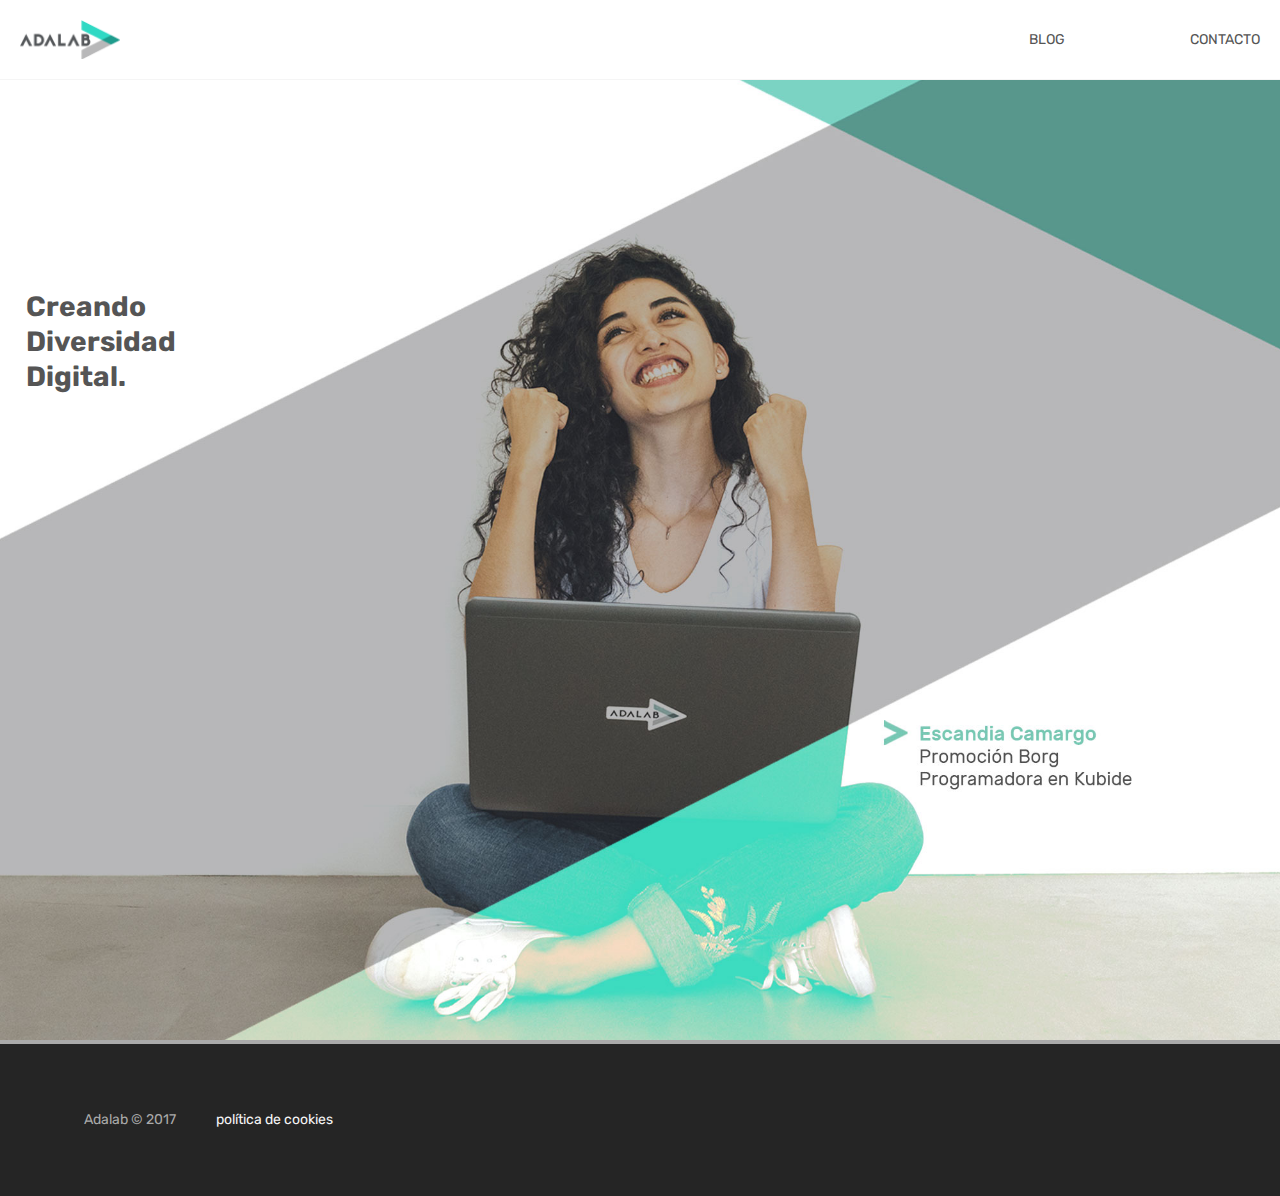
==== index.html @ b12f7b59 "problems with text size, header order and responsive" ====
<!DOCTYPE html>
<html lang="es">
<head>
  <meta charset="utf-8">
  <meta name="viewport" content="width=device-width, initial-scale=1">
  <link rel="stylesheet" href="styles/style.css">
  <link href="https://fonts.googleapis.com/css?family=Rubik:300,400,500,700" rel="stylesheet">
  <title>Versión simplificada Adalab</title>
</head>
<body>

  <div class="blank-space">
  </div>

  <header class="header">
    <a href="http://adalab.es/" target="_blank">
      <img class="small-logo" src="images/logo.png" alt="">
    </a>
    <ul class="menu-sections">
        <li class="section">blog</li>
        <li>
          <a class="section" href="form.html" target="_blank">contacto</a>
        </li>
    </ul>
  </header>

  <main>
    <div class="text">
      <h1>creando <br> diversidad <br>digital.  </h1>
    </div>

    <div class="background-image">
      <img src="images/banner_home_v3.jpeg" alt="">
    </div>
  </main>


  <footer class="footer">
    <p class="copy">Adalab &copy; 2017</p>
    <a href="http://adalab.es/politica-de-cookies/" target="_blank"><p class="cookies">política de cookies</p></a>
  </footer>

</body>
</html>
---- styles/style.css ----
* {
  box-sizing: border-box;
}
body {
  font-family: 'Rubik', sans-serif;
  font-size: 14px;
  line-height: 24px;
  color: #555555;
  margin: 0;
}
a {
  text-decoration: none;
}


.blank-space {
  background-color: white;
  width: 100%;
  margin-bottom: 80px;
}
.text {
  text-transform: capitalize;
  line-height: 2.5em;
  position: absolute;
  top: 30%;
  left: 2%;

}
img {
  width: 100%;
  min-width: 100px;
  display: block;
}
.small-logo{
  width: 100%;
}
.header {
  width: 100%;
  height: 80px;
  top: 0;
  padding: 0 20px;
  background-color: white;
  border-bottom: 0.002em solid #f5f5f5;
  position: fixed;
  display: flex;
  justify-content: space-between;
  align-items: center;
  z-index: 1;
}

.menu-sections {
  width: 100%;
  height: 50px;
  list-style: none;
  display: flex;
  align-items: center;
  margin-left: 60%;
}
.section {
  width: 100%;
  text-transform: uppercase;
  font-size: 1em;
  text-align: center;
  text-decoration: none;
  color: #555555;
}
.section:hover {
  color: #3CDBC0;
  text-decoration: underline;
}


.footer {
  background-color: #252525;
  width: 100%;
  padding: 5% 5%;
  border-top: 4px solid #aaaaaa;
  display: flex;
  flex-direction: row;
  justify-content: flex-start;
  align-items: center;
}
.copy {
  color: #aaaaaa;
  margin: 0 20px;
}
.cookies {
  color: #f5f5f5;
  margin: 0 20px;
}


.form-main {
  margin-top: 150px;
  padding: 0 40px;
}
.container-form {
  width: 100%;
  margin: 50px;
  padding: 0 30%;
  display: flex;
  flex-direction: column;
}
input,textarea {
  -webkit-appearance: none;
  -moz-appearance:    none;
  appearance:         none;
  background-color: #f5f5f5;
  border-style: none;
  border-radius: 5px;
  padding: 10px;
  margin-top: 10px;
  margin-bottom: 10px;
}

.button-send {
  background-color: #3CDBC0;
  color: white;
  text-transform: uppercase;
  font-family: 'Rubik', sans-serif;
  font-weight: bold;
  font-size: 1em;
  padding: 10px 20px;
  margin-top: 20px;
}


@media all and (max-width:900px) {
  .text {
    font-size: 0.7em;
  }

  .small-logo {
    width: 100%;
  }

  .menu-sections {
    width: 100%;
    height: 50px;
    list-style: none;
    display: flex;
    align-items: center;
    padding-left: auto;
  }
}

}

@media all and (max-width:500px) {

  .menu-sections {
    display: absolute;
    display: block;
    margin-left: 0;
    padding-left: 0;
  }
  .text {
    font-size: 0.5em;
  }

  body {
    font-size: 10px;
  }

  .small-logo {
    width: 10%;
  }

}
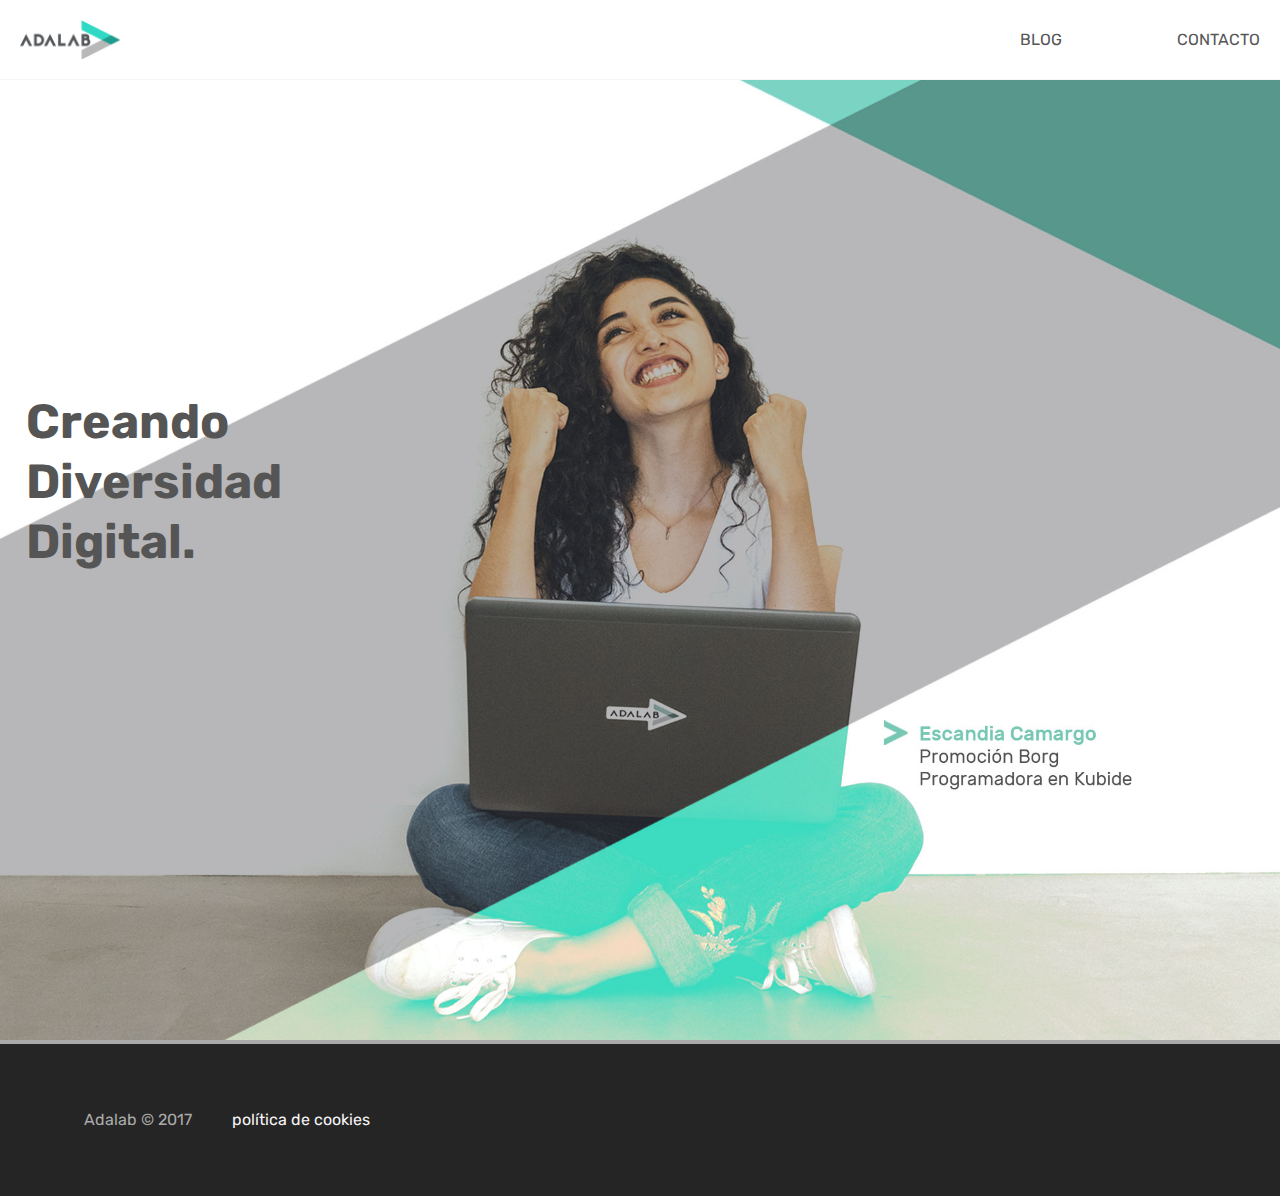
==== commit 798918c1: "responsive texts ok responsive header not working" ====
--- a/index.html
+++ b/index.html
@@ -13,15 +13,15 @@
   </div>
 
   <header class="header">
-    <a href="http://adalab.es/" target="_blank">
-      <img class="small-logo" src="images/logo.png" alt="">
-    </a>
-    <ul class="menu-sections">
-        <li class="section">blog</li>
-        <li>
-          <a class="section" href="form.html" target="_blank">contacto</a>
-        </li>
-    </ul>
+      <a href="http://adalab.es/" target="_blank">
+        <img class="small-logo" src="images/logo.png" alt="">
+      </a>
+      <ul class="menu-sections">
+          <li class="section">blog</li>
+          <li>
+            <a class="section" href="form.html" target="_blank">contacto</a>
+          </li>
+        </ul>
   </header>
 
   <main>
--- a/styles/style.css
+++ b/styles/style.css
@@ -3,7 +3,7 @@
 }
 body {
   font-family: 'Rubik', sans-serif;
-  font-size: 14px;
+  font-size: 10px;
   line-height: 24px;
   color: #555555;
   margin: 0;
@@ -22,7 +22,7 @@
   text-transform: capitalize;
   line-height: 2.5em;
   position: absolute;
-  top: 30%;
+  top: 15em;
   left: 2%;
 
 }
@@ -125,9 +125,31 @@
 }
 
 
-@media all and (max-width:900px) {
+@media all and (min-width:500px) {
+
   .text {
-    font-size: 0.7em;
+    font-size: 1.3em;
+
+  }
+
+  body {
+    font-size: 14px;
+  }
+
+  .small-logo {
+    width: 100%;
+  }
+}
+
+@media all and (min-width:900px) {
+
+  body {
+    font-size: 16px;
+  }
+
+  .text {
+    font-size: 1.5em;
+
   }
 
   .small-logo {
@@ -140,30 +162,7 @@
     list-style: none;
     display: flex;
     align-items: center;
+    justify-content: space-between;
     padding-left: auto;
   }
 }
-
-}
-
-@media all and (max-width:500px) {
-
-  .menu-sections {
-    display: absolute;
-    display: block;
-    margin-left: 0;
-    padding-left: 0;
-  }
-  .text {
-    font-size: 0.5em;
-  }
-
-  body {
-    font-size: 10px;
-  }
-
-  .small-logo {
-    width: 10%;
-  }
-
-}
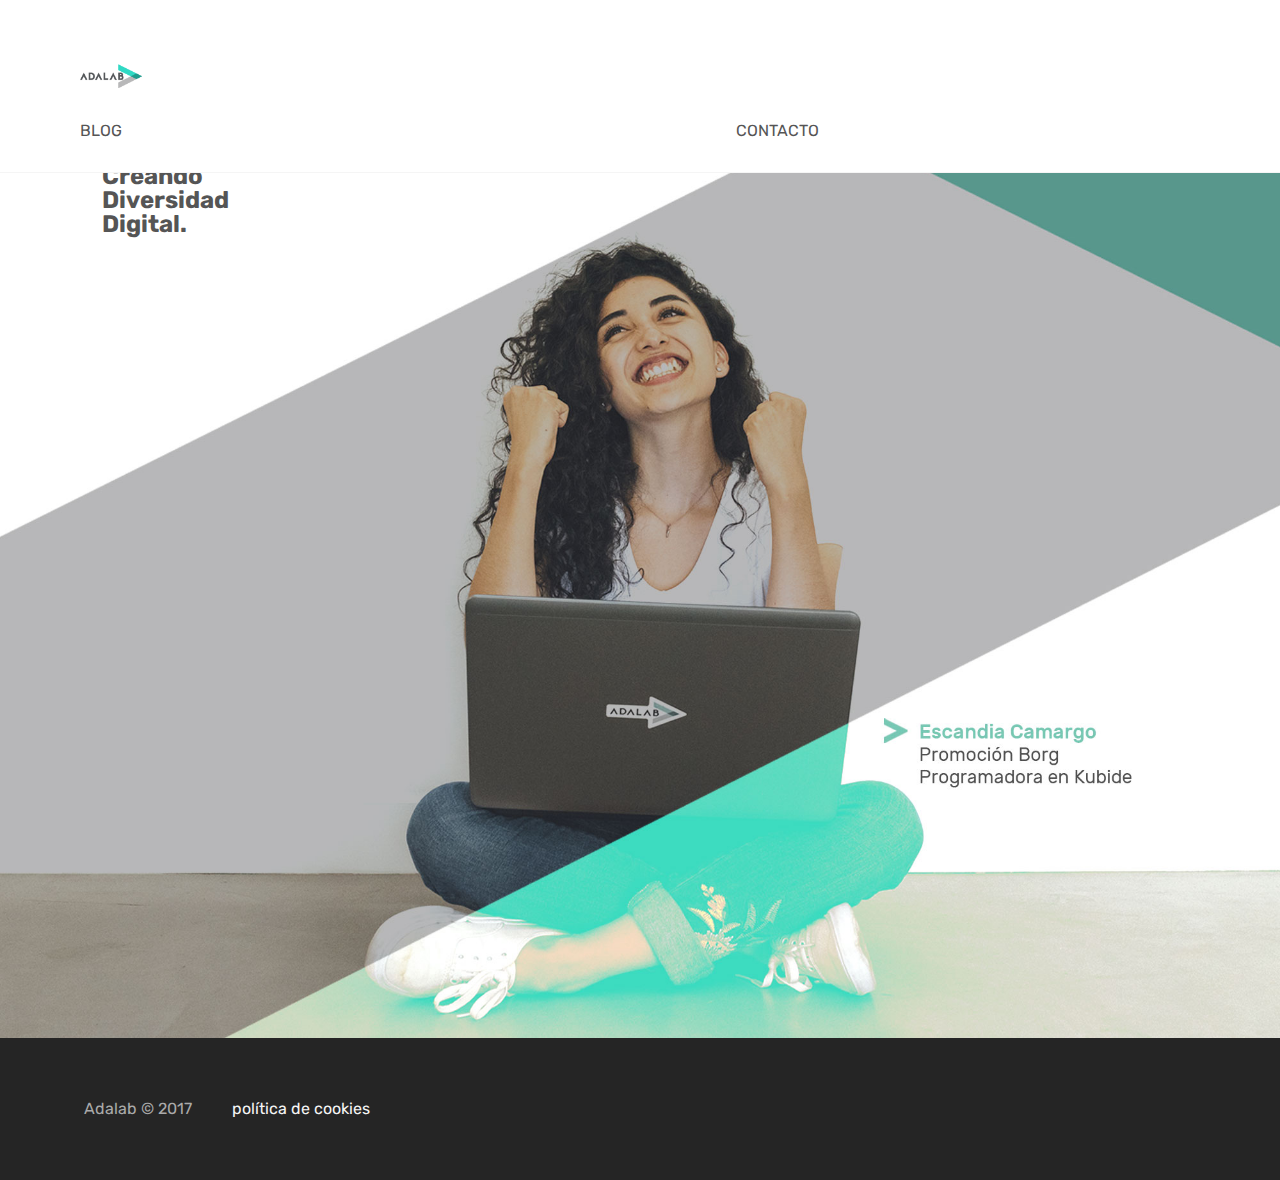
==== commit a7c44628: "mobile OK" ====
--- a/index.html
+++ b/index.html
@@ -13,24 +13,26 @@
   </div>
 
   <header class="header">
-      <a href="http://adalab.es/" target="_blank">
+    <div class="header-logo">
+      <a class="logo-link" href="http://adalab.es/" target="_blank">
         <img class="small-logo" src="images/logo.png" alt="">
       </a>
-      <ul class="menu-sections">
-          <li class="section">blog</li>
-          <li>
-            <a class="section" href="form.html" target="_blank">contacto</a>
-          </li>
-        </ul>
+    </div>
+    <ul class="menu-sections">
+      <li class="section">blog</li>
+      <li class="section">
+        <a class="section" href="form.html" target="_blank">contacto</a>
+      </li>
+    </ul>
   </header>
 
-  <main>
+  <main class="main-section">
     <div class="text">
-      <h1>creando <br> diversidad <br>digital.  </h1>
+      <p>creando<br>diversidad<br>digital.</p>
     </div>
 
     <div class="background-image">
-      <img src="images/banner_home_v3.jpeg" alt="">
+      <img class="background-image-big"src="images/banner_home_v3.jpeg" alt="">
     </div>
   </main>
 
--- a/styles/style.css
+++ b/styles/style.css
@@ -1,10 +1,11 @@
+/*estilos generales*/
 * {
   box-sizing: border-box;
 }
 body {
   font-family: 'Rubik', sans-serif;
   font-size: 10px;
-  line-height: 24px;
+  line-height: 14px;
   color: #555555;
   margin: 0;
 }
@@ -12,55 +13,60 @@
   text-decoration: none;
 }
 
-
+/*margen debajo de header*/
 .blank-space {
   background-color: white;
   width: 100%;
-  margin-bottom: 80px;
-}
-.text {
-  text-transform: capitalize;
-  line-height: 2.5em;
-  position: absolute;
-  top: 15em;
-  left: 2%;
-
-}
-img {
-  width: 100%;
-  min-width: 100px;
-  display: block;
-}
-.small-logo{
-  width: 100%;
-}
+  margin-bottom: 78px;
+}
+
+/*clase header general*/
 .header {
   width: 100%;
-  height: 80px;
+  height: auto;
   top: 0;
-  padding: 0 20px;
+  padding: 0;
   background-color: white;
   border-bottom: 0.002em solid #f5f5f5;
   position: fixed;
   display: flex;
-  justify-content: space-between;
-  align-items: center;
+  flex-grow: 0;
+  flex-direction: column;
+  justify-content: flex-start;
   z-index: 1;
 }
 
+/*clase contenedor logo adalab*/
+.header-logo {
+  margin: 0;
+  margin-left: 5%;
+  margin-top: 5%;
+  padding-left: 1em;
+  align-self: flex-start;
+}
+
+/*clase logo adalab*/
+.small-logo{
+  max-width: 30%;
+}
+
+/*clase contenedor ul*/
 .menu-sections {
   width: 100%;
-  height: 50px;
+  height: auto;
+  padding-left: 0;
+  margin-left: 5%;
+}
+
+/*clase li*/
+.section {
+  width: 100%;
+  display: inline;
   list-style: none;
-  display: flex;
-  align-items: center;
-  margin-left: 60%;
-}
-.section {
-  width: 100%;
+  padding-left: 1em;
+  margin-left: 0;
   text-transform: uppercase;
   font-size: 1em;
-  text-align: center;
   text-decoration: none;
   color: #555555;
 }
@@ -69,31 +75,59 @@
   text-decoration: underline;
 }
 
-
+/*clase general main*/
+.main-section {
+  flex-grow: 1;
+}
+
+/*clase texto encima foto*/
+.text {
+  text-transform: capitalize;
+  font-size: 1.5em;
+  font-weight: bold;
+  line-height: 1em;
+  position: absolute;
+  top: 140px;
+  left: 8%;
+}
+
+/*clase foto fondo*/
+.background-image-big {
+  width: 100%;
+  min-width: 100px;
+  display: block;
+}
+
+/*clase footer*/
 .footer {
   background-color: #252525;
   width: 100%;
   padding: 5% 5%;
-  border-top: 4px solid #aaaaaa;
   display: flex;
   flex-direction: row;
   justify-content: flex-start;
   align-items: center;
 }
+
+/*clase p copyright*/
 .copy {
   color: #aaaaaa;
   margin: 0 20px;
 }
+
+/*clase p enlace a cookies*/
 .cookies {
   color: #f5f5f5;
   margin: 0 20px;
 }
 
-
+/*clase p texto inicial formulario*/
 .form-main {
   margin-top: 150px;
   padding: 0 40px;
 }
+
+/*clase contenedor formulario*/
 .container-form {
   width: 100%;
   margin: 50px;
@@ -101,6 +135,8 @@
   display: flex;
   flex-direction: column;
 }
+
+/*clase estilos generales formulario*/
 input,textarea {
   -webkit-appearance: none;
   -moz-appearance:    none;
@@ -113,6 +149,7 @@
   margin-bottom: 10px;
 }
 
+/*clase estilos especificos boton enviar*/
 .button-send {
   background-color: #3CDBC0;
   color: white;
@@ -124,7 +161,7 @@
   margin-top: 20px;
 }
 
-
+/*responsive*/
 @media all and (min-width:500px) {
 
   .text {
@@ -161,8 +198,9 @@
     height: 50px;
     list-style: none;
     display: flex;
+    flex-direction: row;
     align-items: center;
-    justify-content: space-between;
+    justify-content: flex-start;
     padding-left: auto;
   }
 }
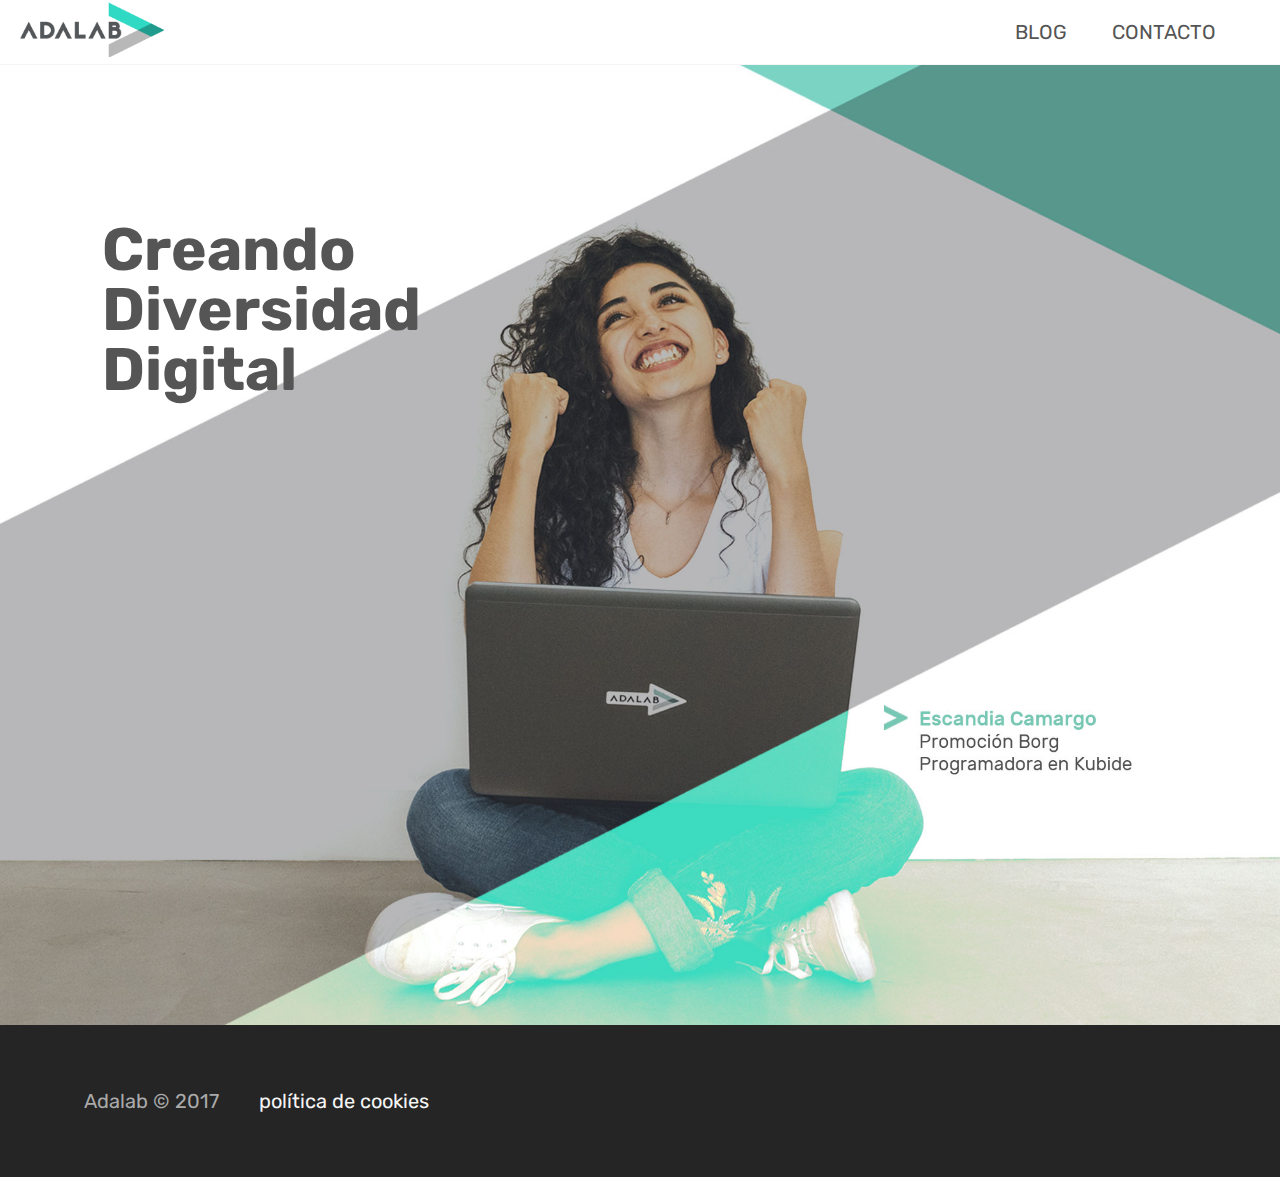
==== commit 6bedb91b: "home ok (with responsive) header of form site working strange" ====
--- a/index.html
+++ b/index.html
@@ -18,6 +18,7 @@
         <img class="small-logo" src="images/logo.png" alt="">
       </a>
     </div>
+
     <ul class="menu-sections">
       <li class="section">blog</li>
       <li class="section">
@@ -28,7 +29,7 @@
 
   <main class="main-section">
     <div class="text">
-      <p>creando<br>diversidad<br>digital.</p>
+      <p>creando<br>diversidad<br>digital</p>
     </div>
 
     <div class="background-image">
--- a/styles/style.css
+++ b/styles/style.css
@@ -5,7 +5,7 @@
 body {
   font-family: 'Rubik', sans-serif;
   font-size: 10px;
-  line-height: 14px;
+
   color: #555555;
   margin: 0;
 }
@@ -38,24 +38,21 @@
 
 /*clase contenedor logo adalab*/
 .header-logo {
-  margin: 0;
   margin-left: 5%;
   margin-top: 5%;
   padding-left: 1em;
-  align-self: flex-start;
 }
 
 /*clase logo adalab*/
-.small-logo{
+.small-logo {
   max-width: 30%;
 }
 
 /*clase contenedor ul*/
 .menu-sections {
-  width: 100%;
   height: auto;
-  padding-left: 0;
-  margin-left: 5%;
+  padding-left: 5%;
+  padding-right: 5%;
 }
 
 /*clase li*/
@@ -64,7 +61,6 @@
   display: inline;
   list-style: none;
   padding-left: 1em;
-  margin-left: 0;
   text-transform: uppercase;
   font-size: 1em;
   text-decoration: none;
@@ -129,7 +125,6 @@
 
 /*clase contenedor formulario*/
 .container-form {
-  width: 100%;
   margin: 50px;
   padding: 0 30%;
   display: flex;
@@ -163,44 +158,49 @@
 
 /*responsive*/
 @media all and (min-width:500px) {
-
-  .text {
-    font-size: 1.3em;
-
-  }
-
-  body {
-    font-size: 14px;
-  }
-
-  .small-logo {
-    width: 100%;
-  }
-}
-
-@media all and (min-width:900px) {
-
+  /*cambios letras más grandes y posicion*/
   body {
     font-size: 16px;
   }
-
   .text {
-    font-size: 1.5em;
-
-  }
-
-  .small-logo {
-    width: 100%;
-  }
-
-  .menu-sections {
-    width: 100%;
-    height: 50px;
-    list-style: none;
+    font-size: 1.8em;
+    top: 160px;
+  }
+  /*cambios secciones arriba a la derecha*/
+  .header {
+    height: 65px;
     display: flex;
     flex-direction: row;
     align-items: center;
-    justify-content: flex-start;
-    padding-left: auto;
-  }
-}
+    flex-wrap: wrap;
+    justify-content: space-between;
+  }
+  /*cambios logo*/
+  .small-logo{
+    max-width: 50%;
+  }
+  .header-logo {
+    margin: 0;
+    align-self: center;
+  }
+  /*cambios altura margen bottom div*/
+  .blank-space {
+    margin-bottom: 65px;
+  }
+}
+
+
+@media all and (min-width:900px) {
+
+  /*cambios letras más grandes y posicion*/
+  body {
+    font-size: 20px;
+  }
+  .text {
+    font-size: 3em;
+  }
+  /*cambios logo*/
+  .small-logo {
+    max-width: 70%;
+  }
+}
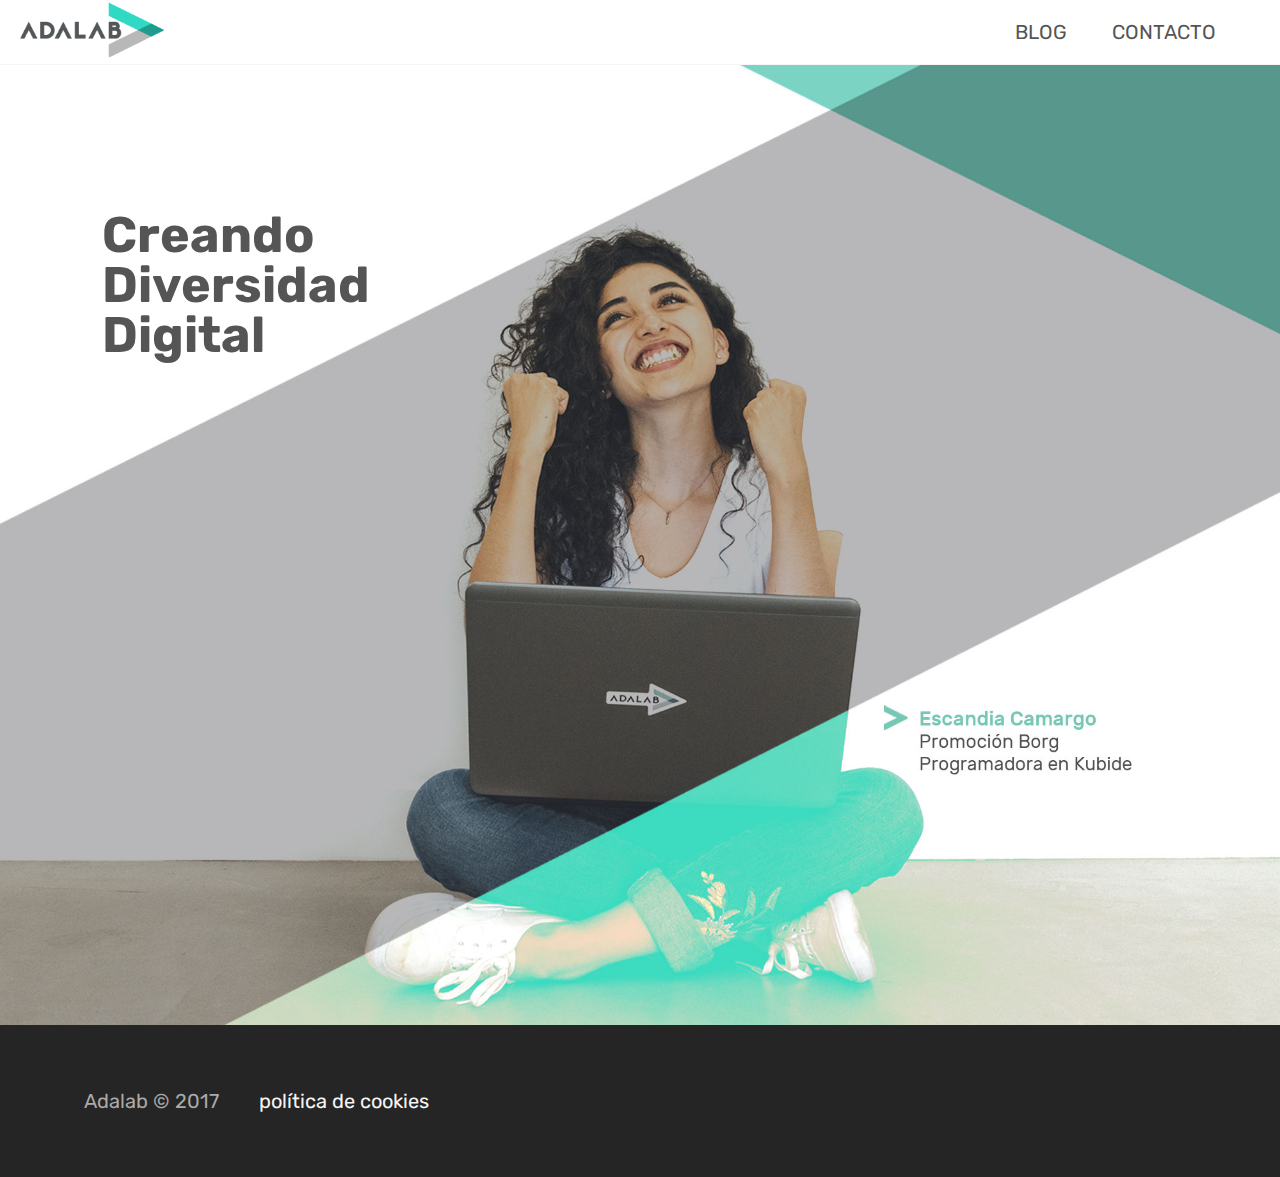
==== commit cc3caee2: "name img alt" ====
--- a/index.html
+++ b/index.html
@@ -15,7 +15,7 @@
   <header class="header">
     <div class="header-logo">
       <a class="logo-link" href="http://adalab.es/" target="_blank">
-        <img class="small-logo" src="images/logo.png" alt="">
+        <img class="small-logo" src="images/logo.png" alt="logo de adalab">
       </a>
     </div>
 
@@ -33,7 +33,7 @@
     </div>
 
     <div class="background-image">
-      <img class="background-image-big"src="images/banner_home_v3.jpeg" alt="">
+      <img class="background-image-big"src="images/banner_home_v3.jpeg" alt="imagen principal">
     </div>
   </main>
 
--- a/styles/style.css
+++ b/styles/style.css
@@ -5,7 +5,6 @@
 body {
   font-family: 'Rubik', sans-serif;
   font-size: 10px;
-
   color: #555555;
   margin: 0;
 }
@@ -119,14 +118,14 @@
 
 /*clase p texto inicial formulario*/
 .form-main {
-  margin-top: 150px;
-  padding: 0 40px;
+  margin-top: 110px;
+  padding: 0 5%;
 }
 
 /*clase contenedor formulario*/
 .container-form {
-  margin: 50px;
-  padding: 0 30%;
+  margin: 3%;
+  padding: 0 20%;
   display: flex;
   flex-direction: column;
 }
@@ -197,10 +196,11 @@
     font-size: 20px;
   }
   .text {
-    font-size: 3em;
+    font-size: 2.5em;
   }
   /*cambios logo*/
   .small-logo {
     max-width: 70%;
   }
-}
+
+}
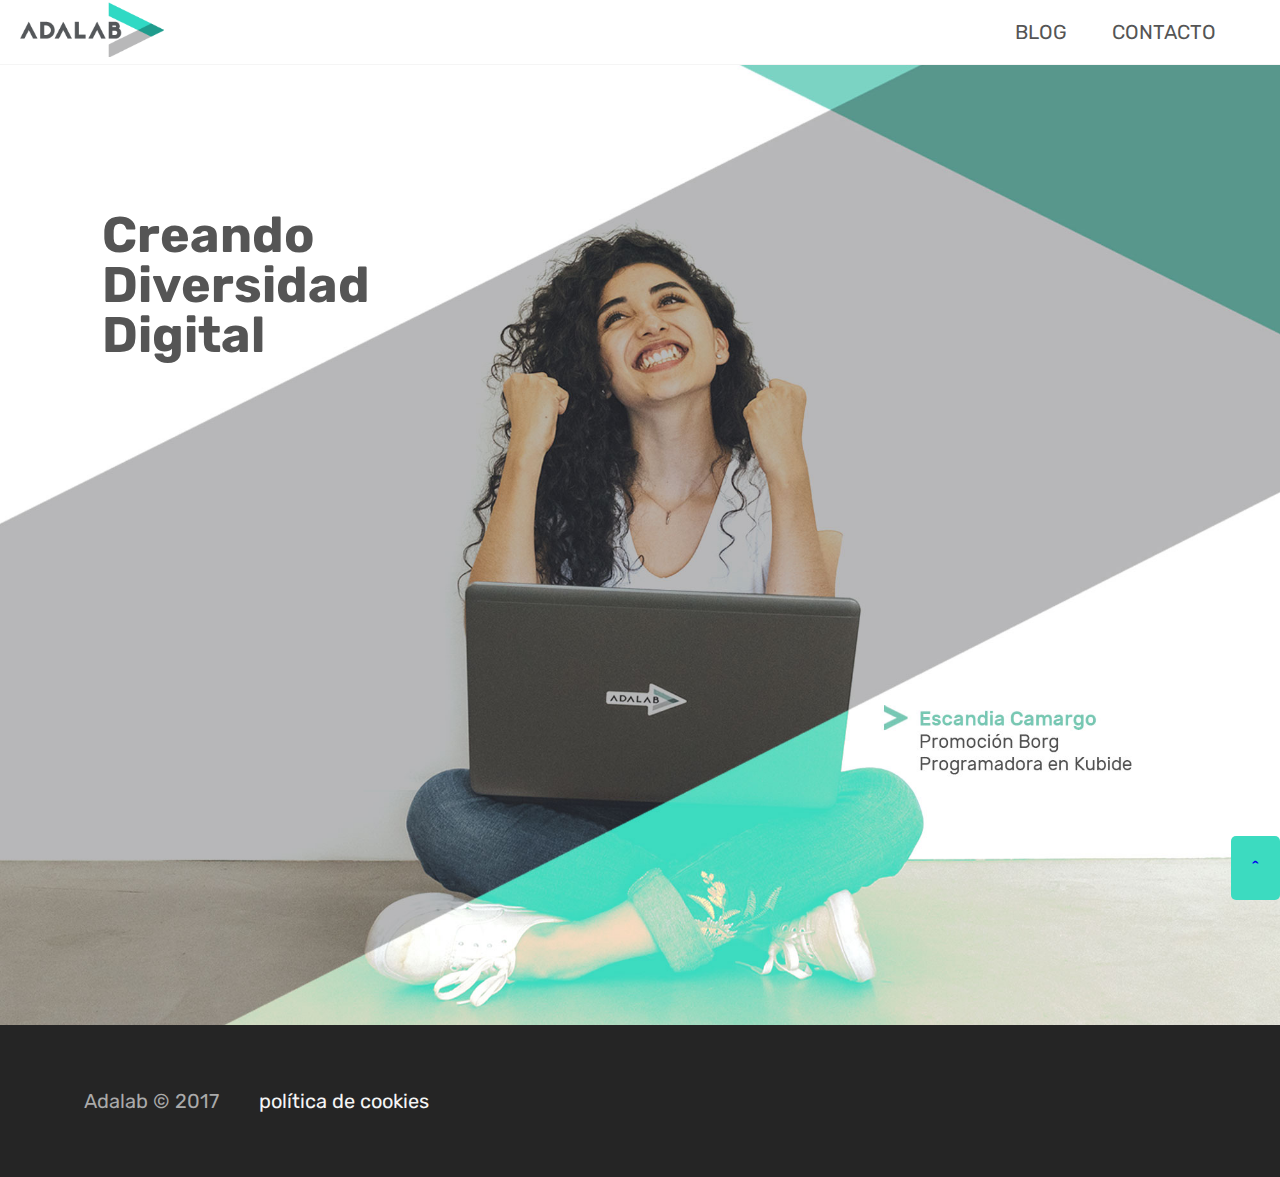
==== commit 6829e064: "evaluation changes" ====
--- a/index.html
+++ b/index.html
@@ -27,7 +27,7 @@
     </ul>
   </header>
 
-  <main class="main-section">
+  <main id="top" class="main-section">
     <div class="text">
       <p>creando<br>diversidad<br>digital</p>
     </div>
@@ -43,5 +43,8 @@
     <a href="http://adalab.es/politica-de-cookies/" target="_blank"><p class="cookies">política de cookies</p></a>
   </footer>
 
+  <a class="button" href="#top">^</a>
+
+
 </body>
 </html>
--- a/styles/style.css
+++ b/styles/style.css
@@ -116,11 +116,23 @@
   margin: 0 20px;
 }
 
+.button {
+  display: block;
+  position: fixed;
+  right: 0;
+  bottom: 0;
+  padding: 20px;
+  border-radius: 5px;
+  background-color: #3CDBC0;
+  z-index: 2;
+}
+
 /*clase p texto inicial formulario*/
 .form-main {
   margin-top: 110px;
   padding: 0 5%;
 }
+
 
 /*clase contenedor formulario*/
 .container-form {
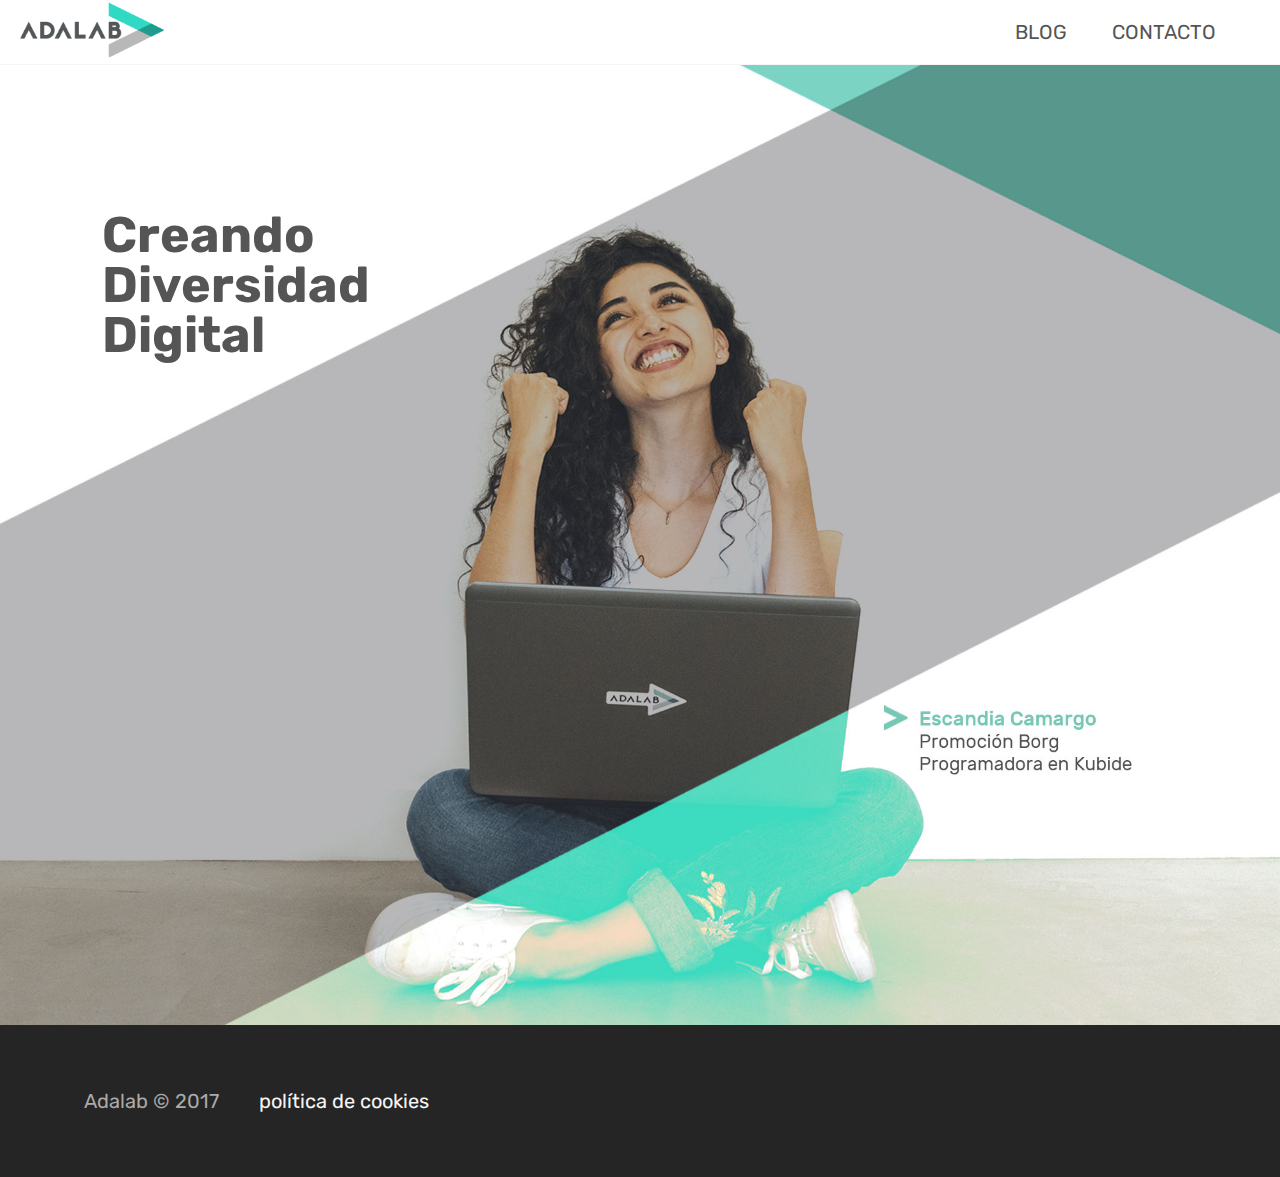
==== commit e27f362f: "Revert "evaluation changes"" ====
--- a/index.html
+++ b/index.html
@@ -27,7 +27,7 @@
     </ul>
   </header>
 
-  <main id="top" class="main-section">
+  <main class="main-section">
     <div class="text">
       <p>creando<br>diversidad<br>digital</p>
     </div>
@@ -43,8 +43,5 @@
     <a href="http://adalab.es/politica-de-cookies/" target="_blank"><p class="cookies">política de cookies</p></a>
   </footer>
 
-  <a class="button" href="#top">^</a>
-
-
 </body>
 </html>
--- a/styles/style.css
+++ b/styles/style.css
@@ -116,23 +116,11 @@
   margin: 0 20px;
 }
 
-.button {
-  display: block;
-  position: fixed;
-  right: 0;
-  bottom: 0;
-  padding: 20px;
-  border-radius: 5px;
-  background-color: #3CDBC0;
-  z-index: 2;
-}
-
 /*clase p texto inicial formulario*/
 .form-main {
   margin-top: 110px;
   padding: 0 5%;
 }
-
 
 /*clase contenedor formulario*/
 .container-form {
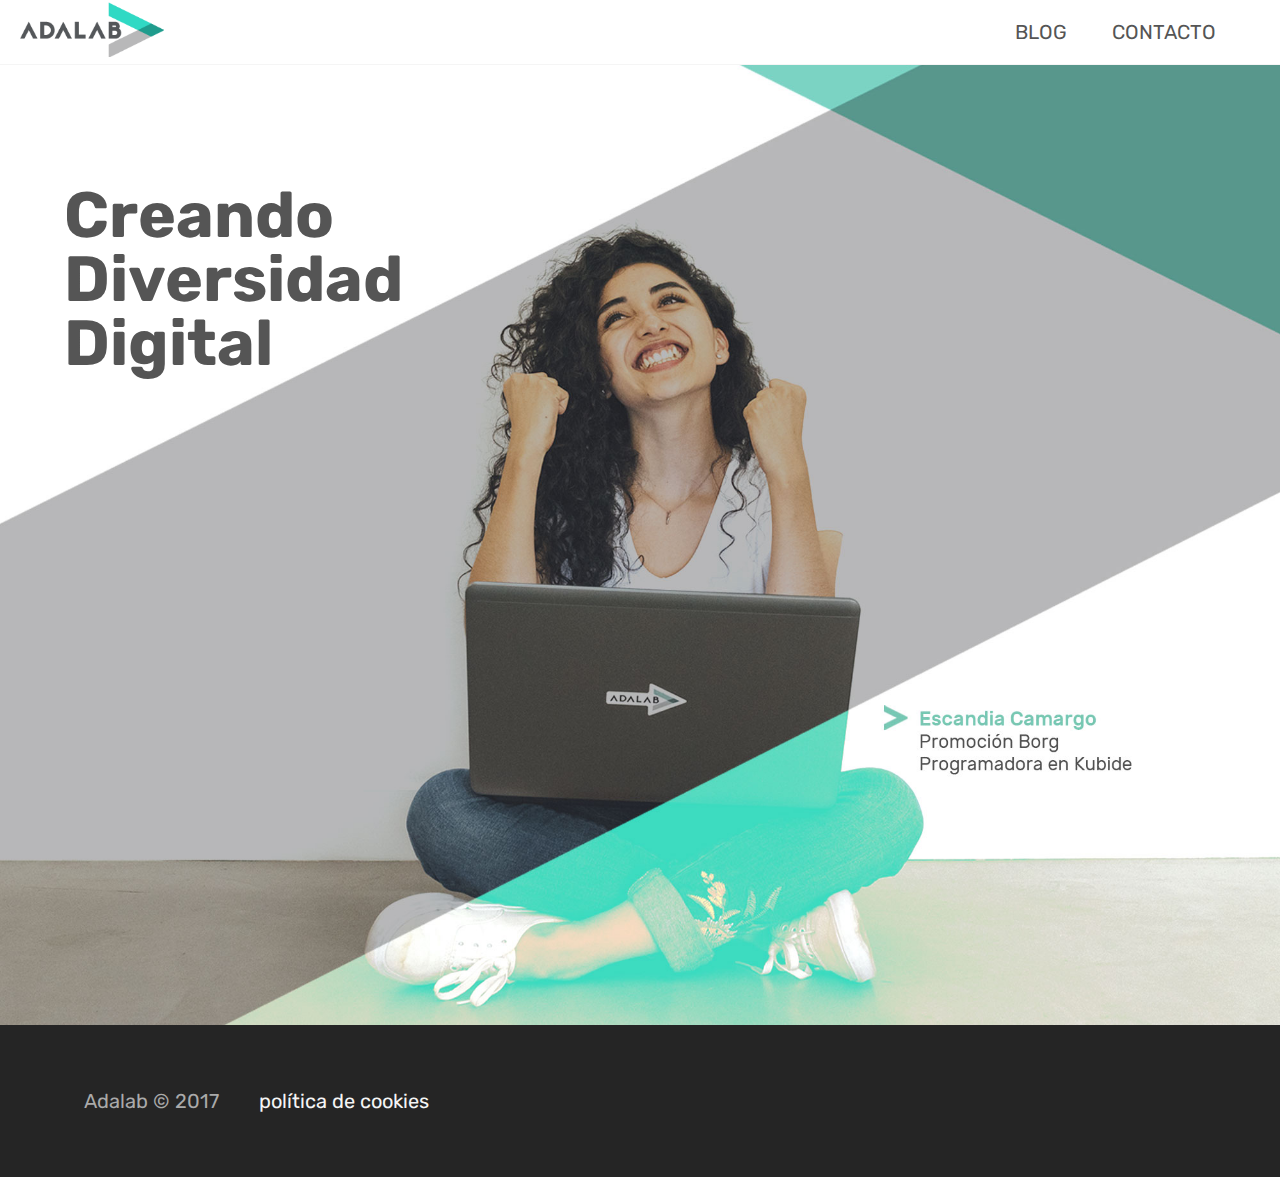
==== commit d64d1b54: "p to h1" ====
--- a/index.html
+++ b/index.html
@@ -29,11 +29,11 @@
 
   <main class="main-section">
     <div class="text">
-      <p>creando<br>diversidad<br>digital</p>
+      <h1>creando<br>diversidad<br>digital</h1>
     </div>
 
     <div class="background-image">
-      <img class="background-image-big"src="images/banner_home_v3.jpeg" alt="imagen principal">
+      <img class="background-image-big"src="images/banner-home-v3.jpeg" alt="imagen principal">
     </div>
   </main>
 
--- a/styles/style.css
+++ b/styles/style.css
@@ -78,12 +78,10 @@
 /*clase texto encima foto*/
 .text {
   text-transform: capitalize;
-  font-size: 1.5em;
-  font-weight: bold;
-  line-height: 1em;
+  line-height: 2em;
   position: absolute;
-  top: 140px;
-  left: 8%;
+  top: 100px;
+  left: 5%;
 }
 
 /*clase foto fondo*/
@@ -162,8 +160,8 @@
     font-size: 16px;
   }
   .text {
-    font-size: 1.8em;
-    top: 160px;
+    font-size: 1.4em;
+    top: 140px;
   }
   /*cambios secciones arriba a la derecha*/
   .header {
@@ -196,7 +194,7 @@
     font-size: 20px;
   }
   .text {
-    font-size: 2.5em;
+    font-size: 1.6em;
   }
   /*cambios logo*/
   .small-logo {
